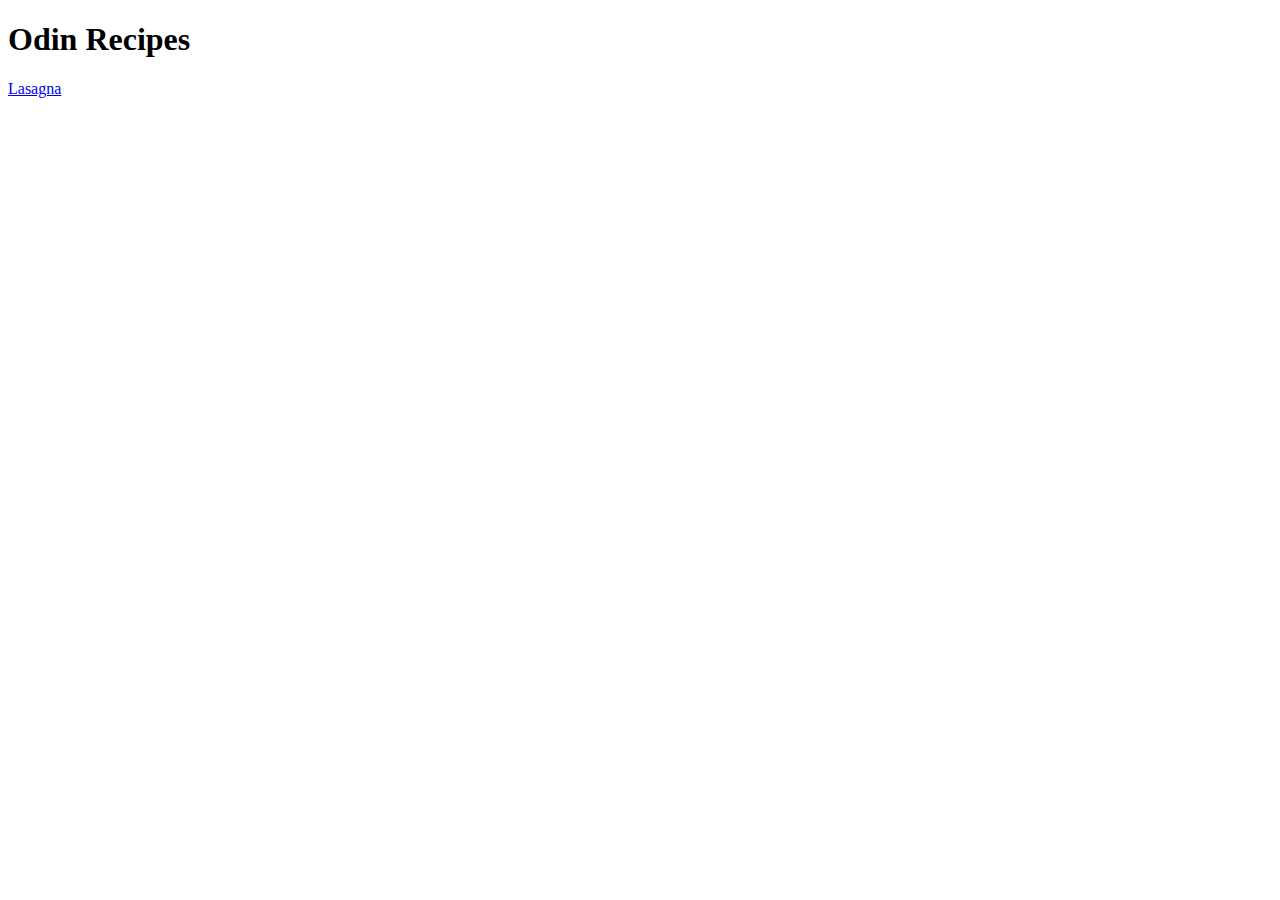
==== index.html @ bcf312f7 "Create lasagna and index files" ====
<!DOCTYPE html>
<html lang="en">
<head>
    <meta charset="UTF-8">
    <meta http-equiv="X-UA-Compatible" content="IE=edge">
    <meta name="viewport" content="width=device-width, initial-scale=1.0">
    <title>Odin Recipes</title>
</head>
<body>
    <h1>Odin Recipes</h1>
    <a href="recipes/lasagna.html"> Lasagna </a>
    
</body>
</html>
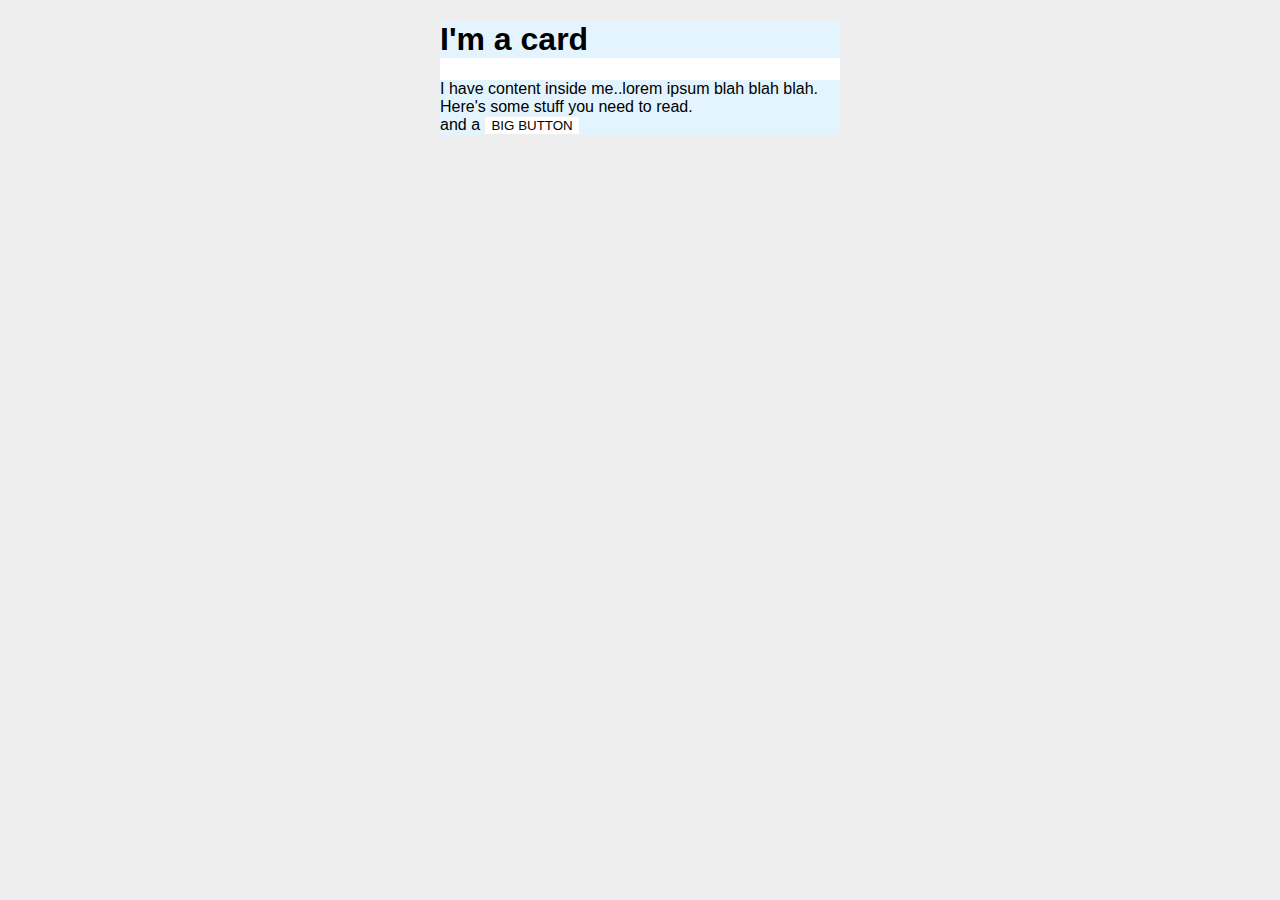
==== commit 2710347c: "Change project to margin and padding exercise" ====
--- a/index.html
+++ b/index.html
@@ -1,14 +1,17 @@
 <!DOCTYPE html>
 <html lang="en">
-<head>
+  <head>
     <meta charset="UTF-8">
     <meta http-equiv="X-UA-Compatible" content="IE=edge">
     <meta name="viewport" content="width=device-width, initial-scale=1.0">
-    <title>Odin Recipes</title>
-</head>
-<body>
-    <h1>Odin Recipes</h1>
-    <a href="recipes/lasagna.html"> Lasagna </a>
-    
-</body>
+    <title>Margin and Padding exercise 2</title>
+    <link rel="stylesheet" href="style.css">
+  </head>
+  <body>
+    <div class="card">
+      <h1 class="title">I'm a card</h1>
+      <div class="content">I have content inside me..lorem ipsum blah blah blah. Here's some stuff you need to read.</div>
+      <div class="button-container">and a <button>BIG BUTTON</button></div>
+    </div>
+  </body>
 </html>--- a/style.css
+++ b/style.css
@@ -0,0 +1,28 @@
+
+body {
+    background: #eee;
+    font-family: sans-serif;
+  }
+  
+  .card {
+    width: 400px;
+    background: #fff;
+    margin: 16px auto;
+  }
+  
+  .title {
+    background: #e3f4ff;
+  }
+  
+  .content {
+    background: #e3f4ff;
+  }
+  
+  .button-container {
+    background: #e3f4ff;
+  }
+  
+  button {
+    background: white;
+    border: 1px solid #eee;
+  }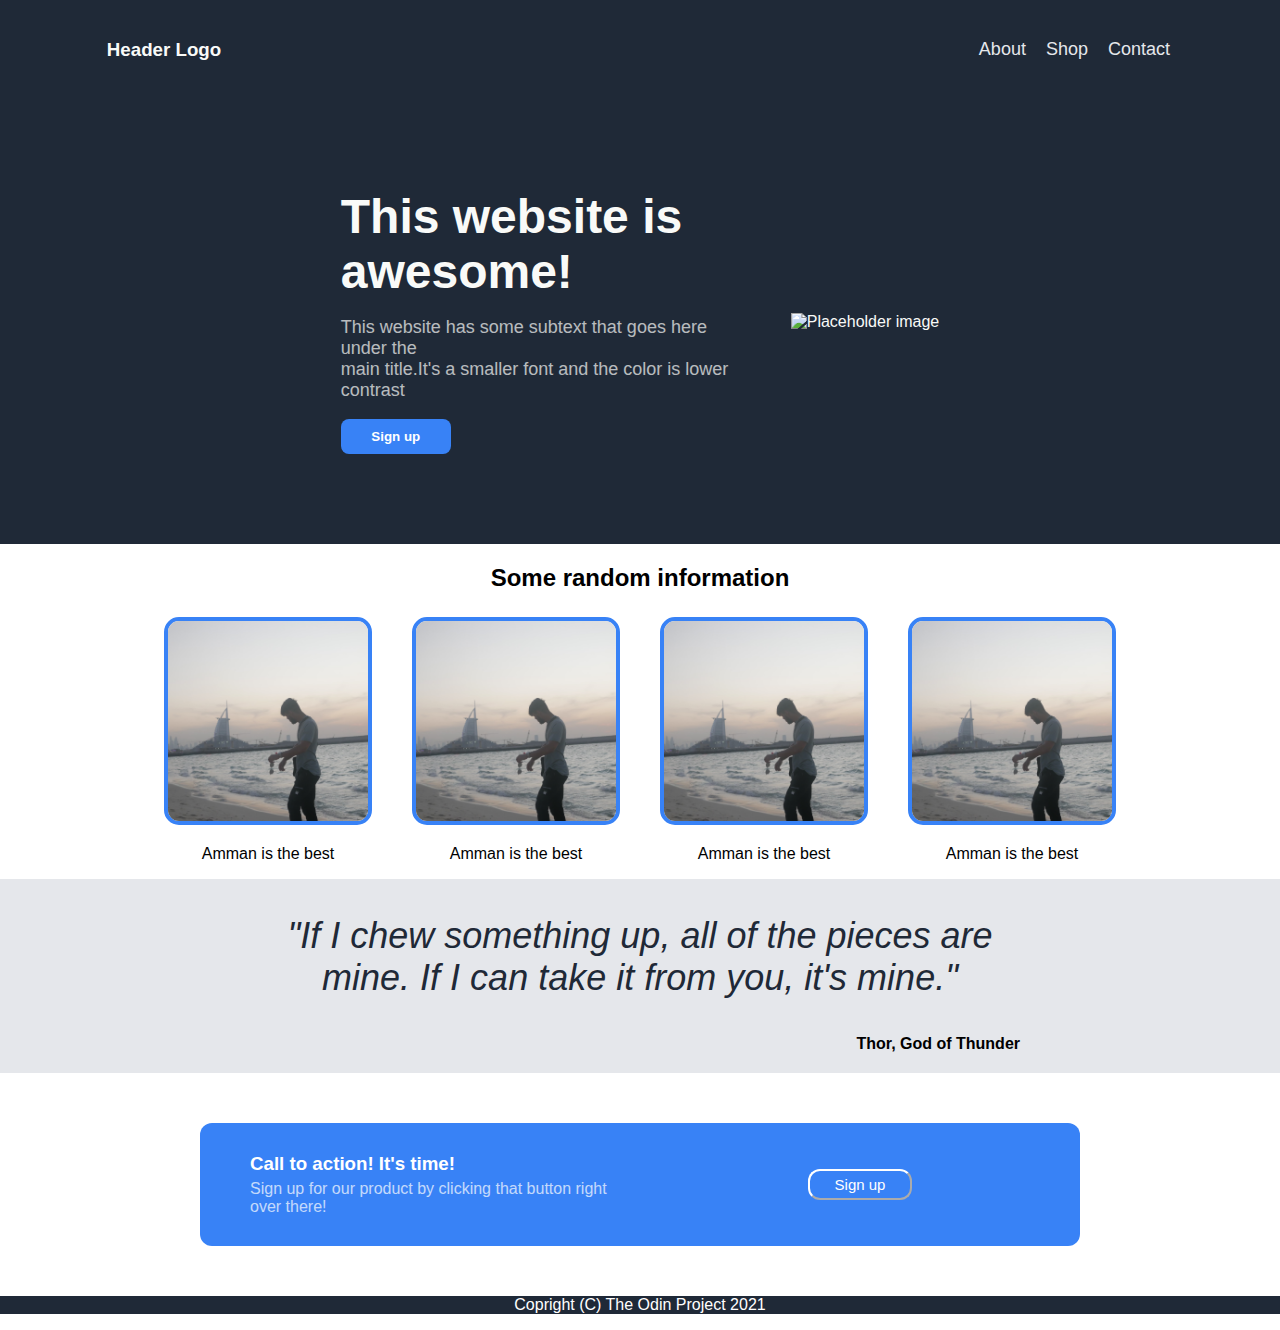
==== commit dd025f3d: "Change project to landing page, and create it" ====
--- a/index.html
+++ b/index.html
@@ -4,14 +4,80 @@
     <meta charset="UTF-8">
     <meta http-equiv="X-UA-Compatible" content="IE=edge">
     <meta name="viewport" content="width=device-width, initial-scale=1.0">
-    <title>Margin and Padding exercise 2</title>
+    <title>Odin Webpage</title>
     <link rel="stylesheet" href="style.css">
   </head>
-  <body>
-    <div class="card">
-      <h1 class="title">I'm a card</h1>
-      <div class="content">I have content inside me..lorem ipsum blah blah blah. Here's some stuff you need to read.</div>
-      <div class="button-container">and a <button>BIG BUTTON</button></div>
+  <body></body>
+    <div class="page-container">
+
+        <!-- Header & Navigation -->
+      <nav class="navbar">
+        <div class="header-logo">
+            <h3>Header Logo</h3>
+        </div>
+        <div class="header-link">
+          <a href="#">About</a>
+          <a href="#">Shop</a>
+          <a href="#">Contact</a>
+        </div>
+      </nav>
+
+      <div class="hero-content">
+        <div class="hero-cta">
+          <h1 class="main-text">This website is awesome!</h1>
+          <p class="secondary-text">This website has some subtext that goes here under the<br>main title.It's a smaller font and the color is lower<br>contrast</p>
+          <button type="button" class="hero-button">Sign up</button>
+        </div>
+        <div class="hero-image">
+          <!-- CSS Coding to make it a blank grey box-->
+          <img src="images/idk.png" alt="Placeholder image">
+        </div>
+      </div>
+
+
+      <div class="some-random-information"> 
+        <h2 class="some-random-information-header">Some random information</h2>
+
+        <div class="some-random-information-info">
+            <div>
+              <img src="images/random.png" alt="Placeholder">
+              <p>Amman is the best</p>
+            </div>
+            <div>
+              <img src="images/random.png" alt="Placeholder">
+              <p>Amman is the best</p>
+            </div>
+            <div>
+              <img src="images/random.png" alt="Placeholder">
+              <p>Amman is the best</p>
+            </div>
+            <div>
+              <img src="images/random.png" alt="Placeholder">
+              <p>Amman is the best</p>
+            </div>
+         
+      </div>
+
+      <div class="quote-section">
+        <p>"If I chew something up, all of the pieces are mine. If I can take it from you, it's mine."</p>
+        <b>Thor, God of Thunder</b>
+      </div>
+
+
+      <div class="call-to-action-section">
+          <div class="sign-item cta-box">
+            <h3 class="cta-title">Call to action! It's time!</h3>
+            <p class="cta-desc">Sign up for our product by clicking that button right over there!</p>
+          </div>
+          <div class="sign-item cta-button">
+            <button type="button">Sign up</button>
+          </div>
+      </div>
+
+      <div class="bx footer">
+        <p>Copright (C) The Odin Project 2021</p>
+      </div>
+
     </div>
   </body>
 </html>--- a/style.css
+++ b/style.css
@@ -1,28 +1,180 @@
+body {
+  background-color: #FFFFFF;
+  padding: 0;
+  margin: 0;
+  text-align: center;
+  font-family: 'Roboto', arial;
+}
 
-body {
-    background: #eee;
-    font-family: sans-serif;
-  }
-  
-  .card {
-    width: 400px;
-    background: #fff;
-    margin: 16px auto;
-  }
-  
-  .title {
-    background: #e3f4ff;
-  }
-  
-  .content {
-    background: #e3f4ff;
-  }
-  
-  .button-container {
-    background: #e3f4ff;
-  }
-  
-  button {
-    background: white;
-    border: 1px solid #eee;
-  }+.page-container {
+  display: flex;
+  flex-direction: column;
+}
+
+.navbar {
+  display: flex;
+  color: #F9FAF8;
+  background-color: #1F2937;
+  padding: 20px 0px 20px 100px;
+  align-items: center;
+}
+
+.header-logo h3 {
+  width: 128px;
+  height: auto;
+  margin-right: auto;
+}
+
+.header-link {
+  display: flex;
+  margin-left: auto;
+  padding: 0px 100px 0px 0px;
+}
+
+.header-link a {
+  text-decoration: none;
+  color: #E5E7EB;
+  font-size: 18px;
+  padding: 10px;
+}
+
+.hero-content {
+  display: flex;
+  color: #F9FAF8;
+  background-color: #1F2937;
+  align-items: center;
+  justify-content: center;
+  padding: 90px;
+}
+
+.hero-cta {
+  flex-basis: 400px;
+  display: flex;
+  flex-direction: column;
+  text-align: left;
+  margin-right: 50px;
+}
+
+.hero-cta p {
+  opacity: 0.7;
+}
+
+h1 {
+  font-size: 48px;
+  font-weight: bold;
+  color: #F9FAF8;
+  margin: 0;
+}
+
+.hero-cta button {
+  display: block;
+  text-align: center;
+  width: 110px;
+  border: none;
+  background: #3882f6;
+  padding: 10px;
+  border-radius: 8px;
+  color: #FFFFFF;
+  text-decoration: none;
+  font-weight: bold;
+}
+
+.hero-content .main-text {
+  font-size: 48px;
+  font-weight: 900;
+}
+
+.hero-image img {
+  width: 500px;
+  height: 350px;
+}
+
+.header .header-nav, 
+.hero-content .secondary-text {
+  font-size: 18px;
+  color: #F9FAF8;
+}
+
+.some-random-information {
+  align-items: center;
+}
+
+.some-random-information-info {
+  background-color: white;
+  display: flex;
+  justify-content: center;
+  flex-wrap: wrap;
+}
+
+.some-random-information-info img {
+  width: 200px;
+  height: 200px;
+  object-fit: cover;
+  border: 4px solid #3882f6;
+  border-radius: 15px;
+  margin: 5px 20px 0px 20px;
+}
+
+.quote-section {
+  background-color: #E5E7EB;
+  padding: 0px 250px;
+  display: flex;
+  flex-direction: column;
+}
+
+.quote-section p {
+  font-size: 36px;
+  color: #1F2937;
+  font-style: italic;
+  font-weight: lighter;
+}
+
+.quote-section b {
+  padding-bottom: 20px;
+  padding-right: 10px;
+  text-align: right;
+}
+
+.call-to-action-section {
+  background-color: #3882f6;
+  margin: 50px 200px;
+  padding: 10px 80x;
+  border-radius: 12px;
+  display: flex;
+  align-items: center;
+  border-color: none;
+}
+
+.sign-item {
+  flex: 1;
+}
+
+.cta-box {
+  text-align: left;
+}
+
+.cta-box p {
+  color: white;
+  opacity: 0.7;
+  margin: 5px 30px 30px 50px;
+}
+
+.cta-box h3 {
+  color: white;
+  padding: 0;
+  margin: 30px 0px 0px 50px;
+}
+
+.cta-button button {
+  border-color: white;
+  border-radius: 12px;
+  background-color: transparent;
+  padding: 5px 25px;
+  font-size: 15px;
+  color: white;
+}
+
+.footer {
+  background-color: #1F2937;
+  color: white;
+}